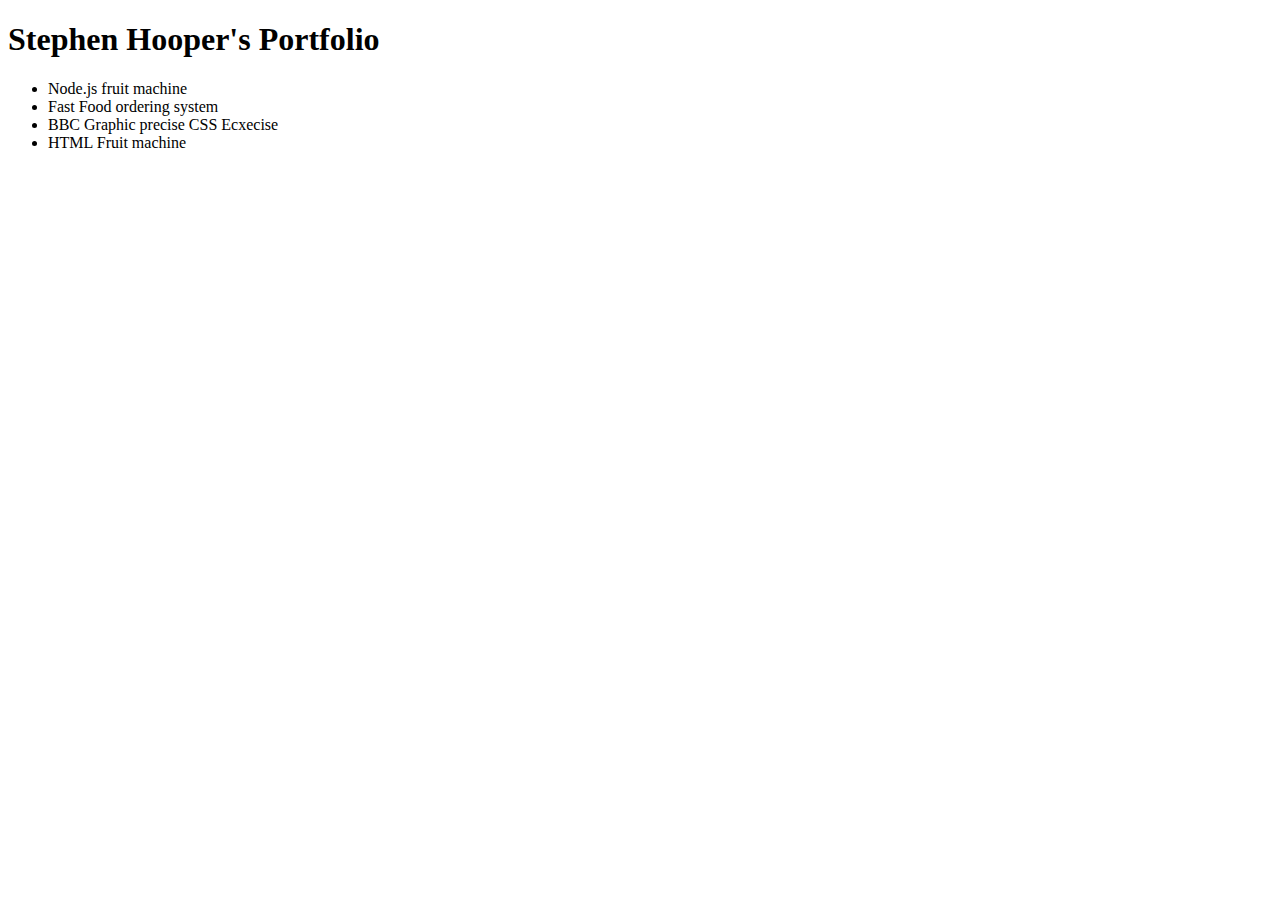
==== index.html @ 449eb055 "First commit" ====
<!DOCTYPE html>
<html lang="en">
<head>
    <meta charset="UTF-8">
    <meta http-equiv="X-UA-Compatible" content="IE=edge">
    <meta name="viewport" content="width=device-width, initial-scale=1.0">
    <title>Document</title>
</head>
<body>
    <h1>Stephen Hooper's Portfolio</h1>
    <ul>
        <li>Node.js fruit machine</li>
        <li>Fast Food ordering system</li>
        <li>BBC Graphic precise CSS Ecxecise</li>
        <li>HTML Fruit machine</li>
    </ul>
</body>
</html>
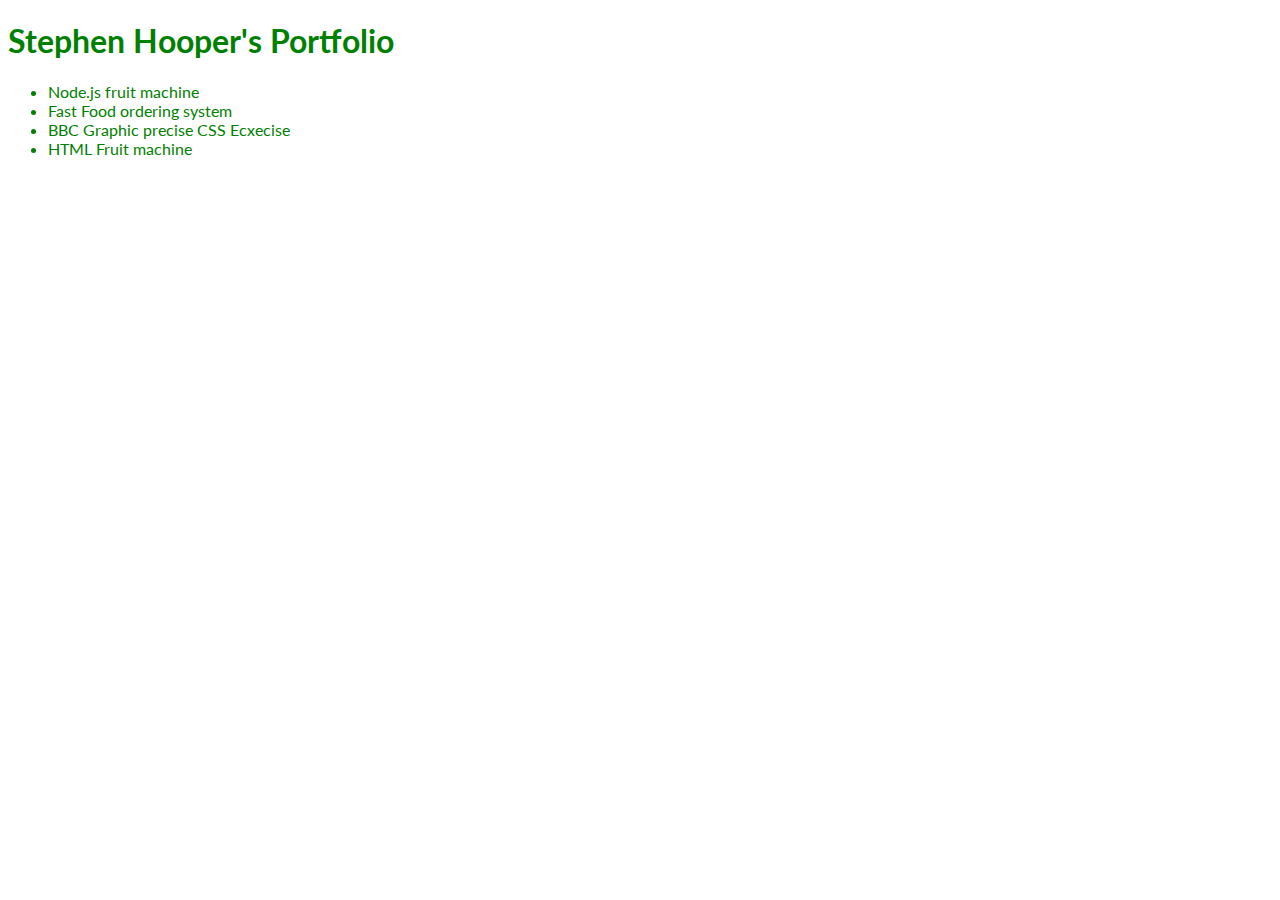
==== commit bbe8a2e4: "Green color" ====
--- a/index.html
+++ b/index.html
@@ -5,6 +5,7 @@
     <meta http-equiv="X-UA-Compatible" content="IE=edge">
     <meta name="viewport" content="width=device-width, initial-scale=1.0">
     <title>Document</title>
+    <link href="./css/style.css" type="text/css" rel="stylesheet">
 </head>
 <body>
     <h1>Stephen Hooper's Portfolio</h1>
--- a/css/style.css
+++ b/css/style.css
@@ -0,0 +1,6 @@
+@import url('https://fonts.googleapis.com/css2?family=Lato&display=swap');
+
+body {
+    font-family: 'Lato', sans-serif;
+    color: green;
+}
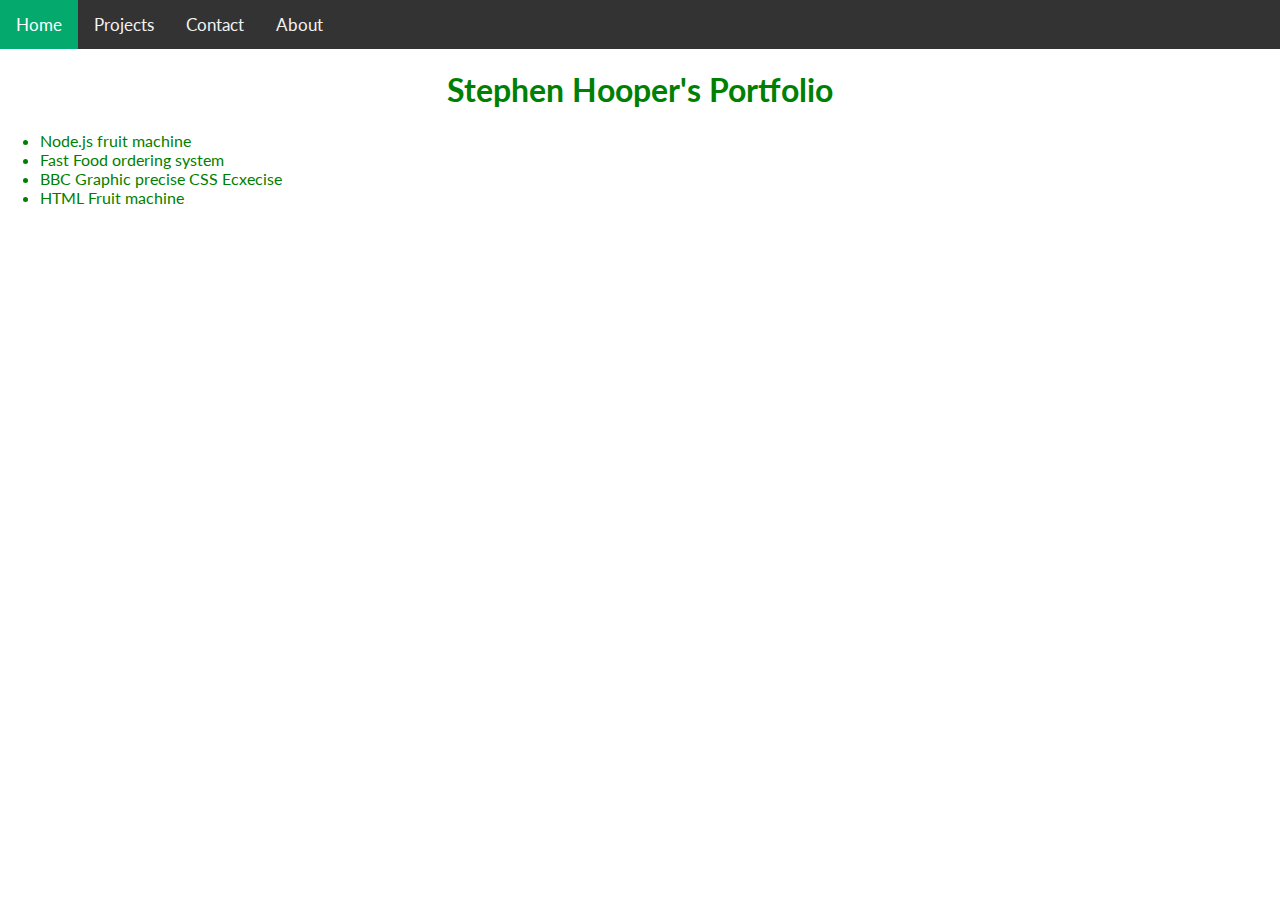
==== commit 59f101e5: "Added navigation bar" ====
--- a/index.html
+++ b/index.html
@@ -8,6 +8,12 @@
     <link href="./css/style.css" type="text/css" rel="stylesheet">
 </head>
 <body>
+    <div class="navigation">
+        <a href="#home">Home</a>
+        <a href="#projects">Projects</a>
+        <a href="#contact">Contact</a>
+        <a href="#about">About</a>
+    </div>
     <h1>Stephen Hooper's Portfolio</h1>
     <ul>
         <li>Node.js fruit machine</li>
--- a/css/style.css
+++ b/css/style.css
@@ -1,6 +1,30 @@
 @import url('https://fonts.googleapis.com/css2?family=Lato&display=swap');
 
 body {
+    margin: 0;
     font-family: 'Lato', sans-serif;
     color: green;
 }
+
+.navigation {
+    overflow: hidden;
+    background-color: #333;
+}
+
+.navigation a {
+    float: left;
+    color: #f2f2f2;
+    text-align: center;
+    padding: 14px 16px;
+    text-decoration: none;
+    font-size: 17px;
+}
+
+.navigation a:hover {
+    background-color: #04AA6D;
+    color: white;
+}
+
+h1 {
+    text-align: center;
+}
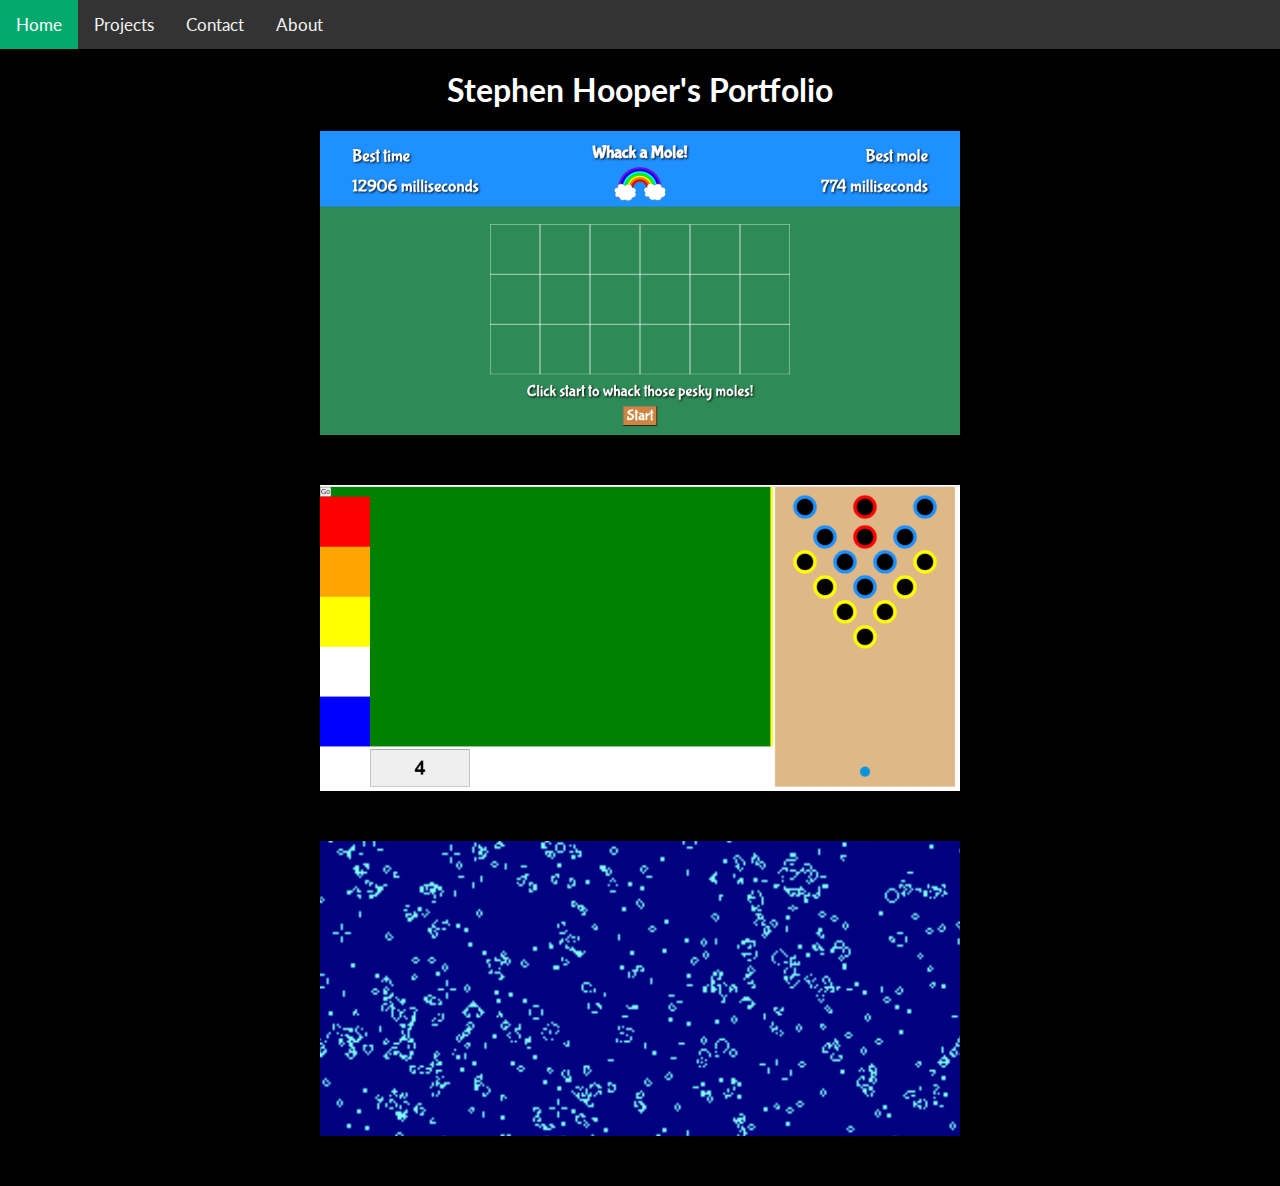
==== commit ef58a14e: "Portfolio images" ====
--- a/index.html
+++ b/index.html
@@ -1,12 +1,15 @@
 <!DOCTYPE html>
 <html lang="en">
+
 <head>
     <meta charset="UTF-8">
     <meta http-equiv="X-UA-Compatible" content="IE=edge">
     <meta name="viewport" content="width=device-width, initial-scale=1.0">
-    <title>Document</title>
-    <link href="./css/style.css" type="text/css" rel="stylesheet">
+    <title>Portfolio</title>
+    <script src="./scripts/script.js" defer></script>
+    <link href="./styles/style.css" type="text/css" rel="stylesheet">
 </head>
+
 <body>
     <div class="navigation">
         <a href="#home">Home</a>
@@ -14,12 +17,20 @@
         <a href="#contact">Contact</a>
         <a href="#about">About</a>
     </div>
+    
     <h1>Stephen Hooper's Portfolio</h1>
-    <ul>
+
+    <!-- <ul>
         <li>Node.js fruit machine</li>
         <li>Fast Food ordering system</li>
         <li>BBC Graphic precise CSS Ecxecise</li>
         <li>HTML Fruit machine</li>
-    </ul>
+    </ul> -->
+
+    <img src="./images/whack-a-mole.png">
+    <img src="./images/horse-racing.png">
+    <img src="./images/game-of-life.png">
+
 </body>
-</html>
+
+</html>--- a/styles/style.css
+++ b/styles/style.css
@@ -0,0 +1,41 @@
+@import url('https://fonts.googleapis.com/css2?family=Lato&display=swap');
+
+body {
+    margin: 0;
+    font-family: 'Lato', sans-serif;
+    background-color: black;
+    color: white;
+}
+
+/* The navigation bar */
+.navigation {
+    overflow: hidden;
+    background-color: #333;
+}
+
+.navigation a {
+    float: left;
+    color: #f2f2f2;
+    text-align: center;
+    padding: 14px 16px;
+    text-decoration: none;
+    font-size: 17px;
+}
+
+/* Change background on mouse-over */
+.navigation a:hover {
+    background-color: #04AA6D;
+    color: white;
+}
+
+h1 {
+    text-align: center;
+}
+
+img {
+    display: block;
+    margin-left: auto;
+    margin-right: auto;
+    width: 50%;
+    padding-bottom: 50px;
+}
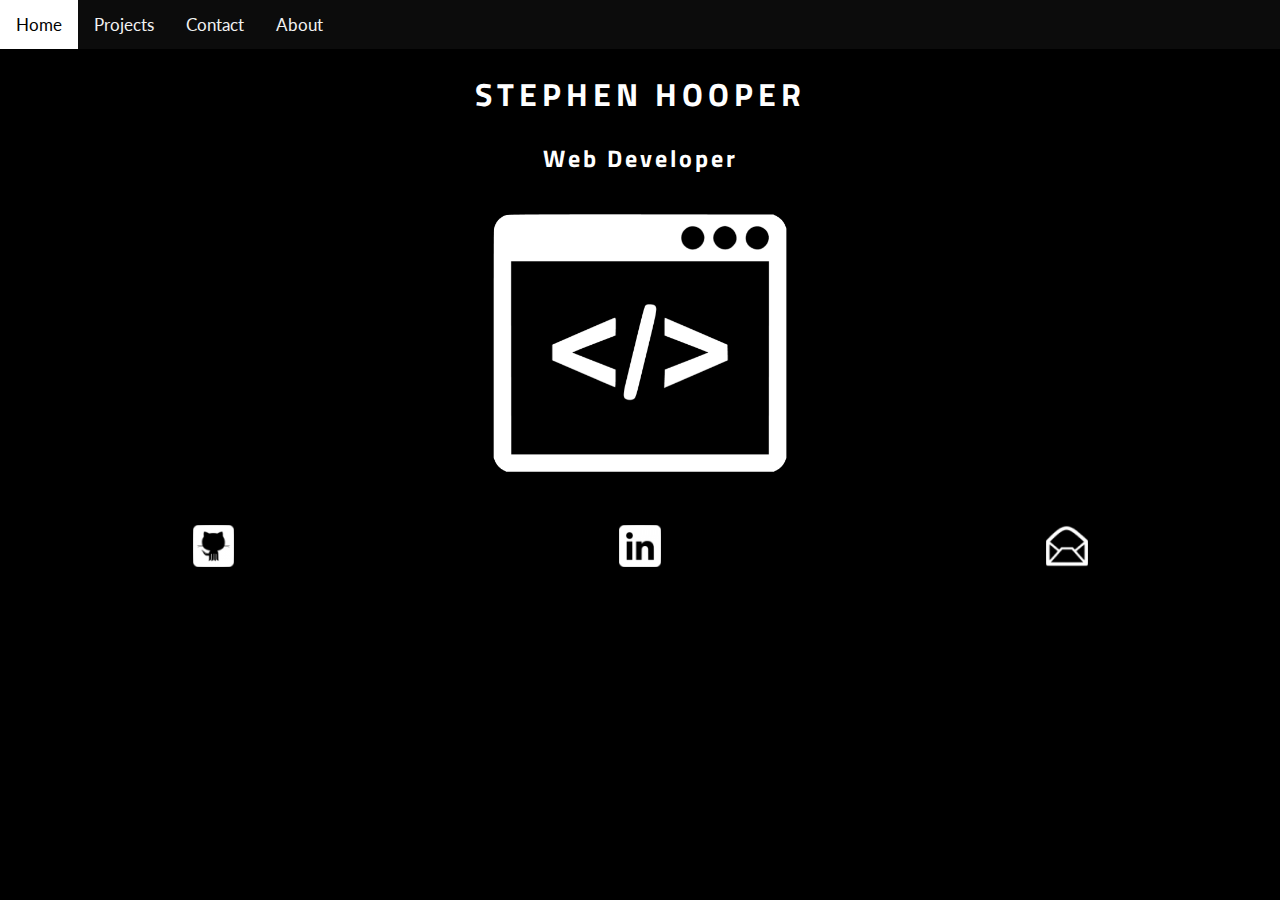
==== commit 11036c55: "Projects updates" ====
--- a/index.html
+++ b/index.html
@@ -12,13 +12,15 @@
 
 <body>
     <div class="navigation">
-        <a href="#home">Home</a>
-        <a href="#projects">Projects</a>
-        <a href="#contact">Contact</a>
-        <a href="#about">About</a>
+        <a href="./index.html">Home</a>
+        <a href="./projects.html">Projects</a>
+        <a href="./contact.html">Contact</a>
+        <a href="./about.html">About</a>
     </div>
-    
-    <h1>Stephen Hooper's Portfolio</h1>
+
+    <h1>STEPHEN HOOPER</h1>
+
+    <h2>Web Developer</h2>
 
     <!-- <ul>
         <li>Node.js fruit machine</li>
@@ -27,9 +29,21 @@
         <li>HTML Fruit machine</li>
     </ul> -->
 
-    <img src="./images/whack-a-mole.png">
-    <img src="./images/horse-racing.png">
-    <img src="./images/game-of-life.png">
+    <div>
+        <img class="home-image" src="./images/code.png">
+    </div>
+
+    <div class="row">
+        <div class="column">
+            <img class="icons" src="./images/github.png">
+        </div>
+        <div class="column">
+            <img class="icons" src="./images/linkedin.png">
+        </div>
+        <div class="column">
+            <img class="icons" src="./images/email.png">
+        </div>
+    </div>
 
 </body>
 
--- a/styles/style.css
+++ b/styles/style.css
@@ -1,16 +1,18 @@
 @import url('https://fonts.googleapis.com/css2?family=Lato&display=swap');
+@import url('https://fonts.googleapis.com/css2?family=Titillium+Web:wght@900&display=swap');
 
 body {
     margin: 0;
     font-family: 'Lato', sans-serif;
     background-color: black;
     color: white;
+    /* background-image: url('../images/background.png'); */
 }
 
 /* The navigation bar */
 .navigation {
     overflow: hidden;
-    background-color: #333;
+    background-color: rgb(12, 12, 12);
 }
 
 .navigation a {
@@ -24,12 +26,20 @@
 
 /* Change background on mouse-over */
 .navigation a:hover {
-    background-color: #04AA6D;
-    color: white;
+    background-color: white;
+    color: black;
 }
 
 h1 {
+    font-family: 'Titillium Web', sans-serif;
     text-align: center;
+    letter-spacing: 5px;
+}
+
+h2 {
+    font-family: 'Titillium Web', sans-serif;
+    text-align: center;
+    letter-spacing: 3px;
 }
 
 img {
@@ -37,5 +47,23 @@
     margin-left: auto;
     margin-right: auto;
     width: 50%;
-    padding-bottom: 50px;
+    padding-bottom: 30px;
 }
+
+.icons {
+    width: 10%;
+}
+
+.row {
+    display: flex;
+}
+
+.column {
+    flex: 33.33%;
+    padding: 5px;
+}
+
+.home-image {
+    width: 23%;
+    padding-bottom: 30px;
+}
